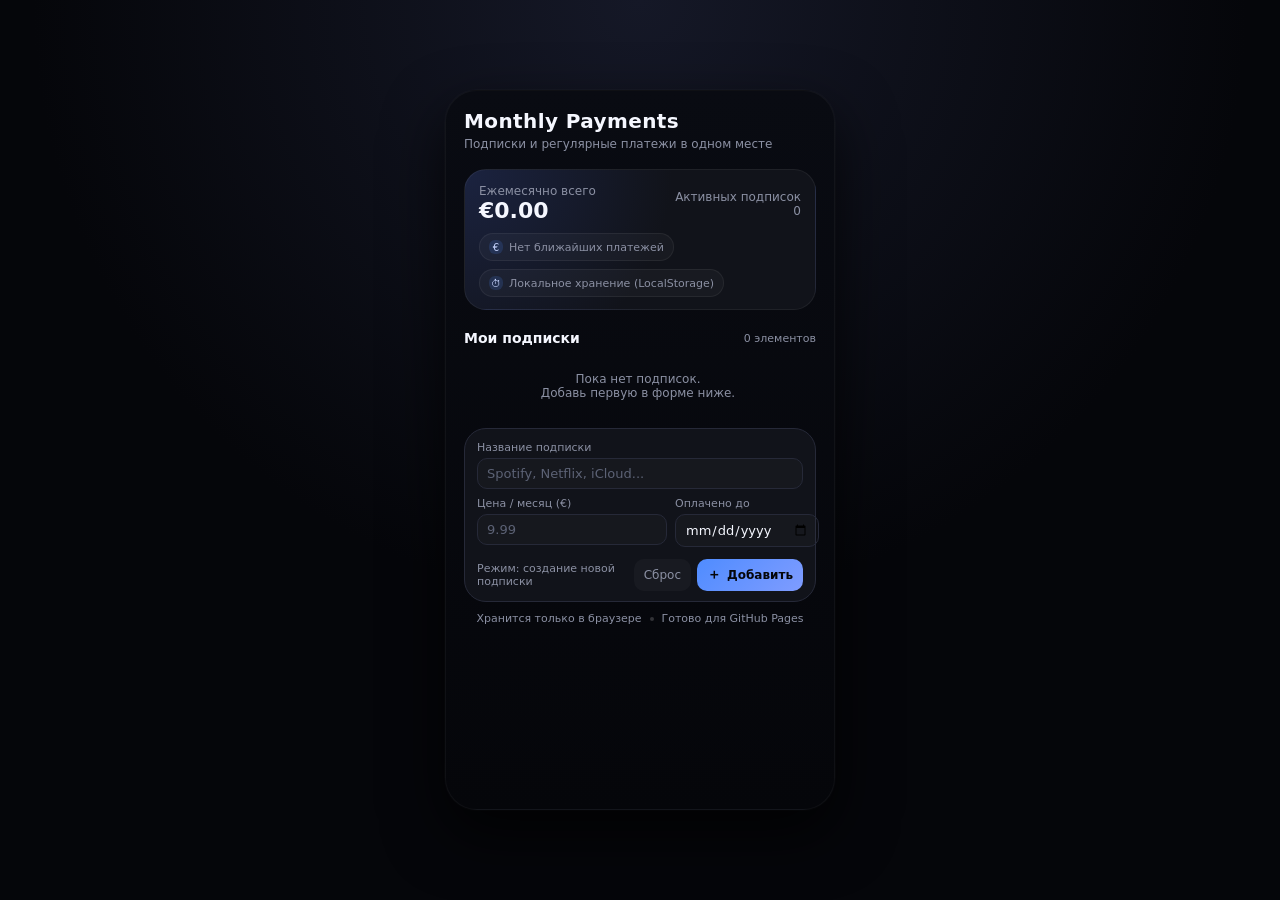
==== index.html @ 0a20b29f "Add files via upload" ====
<!DOCTYPE html>
<html lang="ru">
<head>
  <meta charset="UTF-8" />
  <title>Monthly Payments</title>
  <meta name="viewport" content="width=device-width, initial-scale=1.0" />
  <style>
    :root {
      --bg: #05060a;
      --card: #11131a;
      --accent: #4f8cff;
      --accent-soft: rgba(79, 140, 255, 0.12);
      --danger: #ff4f6a;
      --text-main: #f5f7ff;
      --text-muted: #8b90a3;
      --border: #262938;
      --radius-lg: 22px;
      --radius-md: 14px;
      --radius-sm: 10px;
    }

    * {
      box-sizing: border-box;
      margin: 0;
      padding: 0;
      font-family: system-ui, -apple-system, BlinkMacSystemFont, "SF Pro Text",
        "Segoe UI", sans-serif;
    }

    body {
      background: radial-gradient(circle at top, #151827 0, #05060a 55%);
      color: var(--text-main);
      display: flex;
      justify-content: center;
      align-items: center;
      min-height: 100vh;
      padding: 24px 12px;
    }

    .app {
      width: 100%;
      max-width: 390px; /* iPhone 13 Pro width */
      min-height: 720px;
      background: linear-gradient(180deg, #090b12 0, #05060a 100%);
      border-radius: 32px;
      border: 1px solid rgba(255, 255, 255, 0.04);
      box-shadow:
        0 24px 60px rgba(0, 0, 0, 0.75),
        0 0 0 1px rgba(255, 255, 255, 0.02);
      padding: 18px 18px 22px;
      display: flex;
      flex-direction: column;
      position: relative;
      overflow: hidden;
    }

    .app-header {
      display: flex;
      justify-content: space-between;
      align-items: center;
      margin-bottom: 18px;
    }

    .app-title-block {
      display: flex;
      flex-direction: column;
      gap: 4px;
    }

    .app-title {
      font-size: 20px;
      font-weight: 700;
      letter-spacing: 0.02em;
    }

    .app-subtitle {
      font-size: 12px;
      color: var(--text-muted);
    }

    .summary-card {
      background: radial-gradient(circle at top left, #1b2340 0, #11131a 55%);
      border-radius: var(--radius-lg);
      border: 1px solid rgba(255, 255, 255, 0.06);
      padding: 14px 14px 12px;
      margin-bottom: 16px;
      display: flex;
      flex-direction: column;
      gap: 10px;
    }

    .summary-row {
      display: flex;
      justify-content: space-between;
      align-items: center;
    }

    .summary-label {
      font-size: 12px;
      color: var(--text-muted);
    }

    .summary-value-main {
      font-size: 22px;
      font-weight: 700;
    }

    .summary-value-sub {
      font-size: 12px;
      color: var(--text-muted);
    }

    .summary-chip-row {
      display: flex;
      gap: 8px;
      flex-wrap: wrap;
    }

    .chip {
      padding: 6px 9px;
      border-radius: 999px;
      background: rgba(255, 255, 255, 0.03);
      border: 1px solid rgba(255, 255, 255, 0.06);
      font-size: 11px;
      color: var(--text-muted);
      display: inline-flex;
      align-items: center;
      gap: 6px;
    }

    .chip-icon {
      width: 14px;
      height: 14px;
      border-radius: 6px;
      background: rgba(79, 140, 255, 0.16);
      display: flex;
      align-items: center;
      justify-content: center;
      font-size: 10px;
      color: #c9d6ff;
    }

    .section-header {
      display: flex;
      justify-content: space-between;
      align-items: center;
      margin-bottom: 10px;
      margin-top: 4px;
    }

    .section-title {
      font-size: 14px;
      font-weight: 600;
    }

    .section-count {
      font-size: 11px;
      color: var(--text-muted);
    }

    .subscriptions-list {
      flex: 1;
      overflow-y: auto;
      padding-right: 4px;
      margin-bottom: 12px;
    }

    .subscription-card {
      background: var(--card);
      border-radius: var(--radius-md);
      border: 1px solid var(--border);
      padding: 10px 10px 9px;
      margin-bottom: 8px;
      display: flex;
      flex-direction: column;
      gap: 6px;
      cursor: pointer;
      transition: transform 0.08s ease, box-shadow 0.08s ease,
        border-color 0.08s ease, background 0.08s ease;
    }

    .subscription-card:hover {
      box-shadow: 0 10px 24px rgba(0, 0, 0, 0.45);
      border-color: rgba(79, 140, 255, 0.45);
    }

    .subscription-header {
      display: flex;
      justify-content: space-between;
      align-items: center;
    }

    .subscription-name {
      font-size: 14px;
      font-weight: 600;
    }

    .subscription-price {
      font-size: 14px;
      font-weight: 600;
      color: #c9d6ff;
    }

    .subscription-meta {
      display: flex;
      justify-content: space-between;
      align-items: center;
      font-size: 11px;
      color: var(--text-muted);
    }

    .subscription-status {
      display: inline-flex;
      align-items: center;
      gap: 5px;
    }

    .status-dot {
      width: 7px;
      height: 7px;
      border-radius: 999px;
    }

    .status-dot.active {
      background: #4f8cff;
    }

    .status-dot.expired {
      background: #ff4f6a;
    }

    .subscription-actions {
      display: flex;
      gap: 6px;
      margin-top: 4px;
    }

    .btn {
      border: none;
      outline: none;
      cursor: pointer;
      border-radius: var(--radius-sm);
      font-size: 12px;
      padding: 7px 10px;
      display: inline-flex;
      align-items: center;
      justify-content: center;
      gap: 6px;
      background: rgba(255, 255, 255, 0.04);
      color: var(--text-main);
      transition: background 0.08s ease, transform 0.08s ease,
        box-shadow 0.08s ease;
    }

    .btn-primary {
      background: linear-gradient(135deg, #4f8cff 0, #7f9cff 100%);
      color: #05060a;
      font-weight: 600;
    }

    .btn-danger {
      background: rgba(255, 79, 106, 0.12);
      color: #ffb3c0;
    }

    .btn-ghost {
      background: rgba(255, 255, 255, 0.03);
      color: var(--text-muted);
    }

    .btn:active {
      transform: scale(0.97);
      box-shadow: 0 0 0 1px rgba(255, 255, 255, 0.06);
    }

    .btn-icon {
      font-size: 14px;
    }

    .form-card {
      background: var(--card);
      border-radius: var(--radius-lg);
      border: 1px solid var(--border);
      padding: 12px 12px 10px;
      display: flex;
      flex-direction: column;
      gap: 8px;
    }

    .form-row {
      display: flex;
      flex-direction: column;
      gap: 4px;
    }

    .form-label {
      font-size: 11px;
      color: var(--text-muted);
    }

    .form-input {
      border-radius: var(--radius-sm);
      border: 1px solid var(--border);
      background: rgba(255, 255, 255, 0.02);
      padding: 7px 9px;
      font-size: 13px;
      color: var(--text-main);
      outline: none;
      transition: border-color 0.08s ease, box-shadow 0.08s ease,
        background 0.08s ease;
    }

    .form-input:focus {
      border-color: rgba(79, 140, 255, 0.8);
      box-shadow: 0 0 0 1px rgba(79, 140, 255, 0.35);
      background: rgba(255, 255, 255, 0.03);
    }

    .form-input::placeholder {
      color: #5c6275;
    }

    .form-row-inline {
      display: flex;
      gap: 8px;
    }

    .form-row-inline .form-row {
      flex: 1;
    }

    .form-footer {
      display: flex;
      justify-content: space-between;
      align-items: center;
      margin-top: 4px;
      gap: 8px;
    }

    .form-footer-left {
      font-size: 11px;
      color: var(--text-muted);
    }

    .form-footer-right {
      display: flex;
      gap: 6px;
    }

    .empty-state {
      font-size: 12px;
      color: var(--text-muted);
      text-align: center;
      padding: 16px 10px;
    }

    .bottom-bar {
      margin-top: 10px;
      display: flex;
      justify-content: center;
      align-items: center;
      gap: 8px;
      font-size: 11px;
      color: var(--text-muted);
    }

    .bottom-dot {
      width: 4px;
      height: 4px;
      border-radius: 999px;
      background: rgba(255, 255, 255, 0.18);
    }

    .link {
      color: #7f9cff;
      text-decoration: none;
    }

    .link:hover {
      text-decoration: underline;
    }

    /* Scrollbar minimal */
    .subscriptions-list::-webkit-scrollbar {
      width: 4px;
    }
    .subscriptions-list::-webkit-scrollbar-track {
      background: transparent;
    }
    .subscriptions-list::-webkit-scrollbar-thumb {
      background: rgba(255, 255, 255, 0.12);
      border-radius: 999px;
    }

    @media (max-width: 420px) {
      body {
        padding: 12px 6px;
      }
      .app {
        border-radius: 24px;
      }
    }
  </style>
</head>
<body>
  <div class="app" id="app">
    <header class="app-header">
      <div class="app-title-block">
        <div class="app-title">Monthly Payments</div>
        <div class="app-subtitle">Подписки и регулярные платежи в одном месте</div>
      </div>
    </header>

    <section class="summary-card">
      <div class="summary-row">
        <div>
          <div class="summary-label">Ежемесячно всего</div>
          <div class="summary-value-main" id="summary-total">€0</div>
        </div>
        <div style="text-align:right;">
          <div class="summary-label">Активных подписок</div>
          <div class="summary-value-sub" id="summary-count">0</div>
        </div>
      </div>
      <div class="summary-chip-row">
        <div class="chip">
          <div class="chip-icon">€</div>
          <span id="summary-next">Нет ближайших платежей</span>
        </div>
        <div class="chip">
          <div class="chip-icon">⏱</div>
          <span>Локальное хранение (LocalStorage)</span>
        </div>
      </div>
    </section>

    <section>
      <div class="section-header">
        <div class="section-title">Мои подписки</div>
        <div class="section-count" id="section-count-label">0 элементов</div>
      </div>
      <div class="subscriptions-list" id="subscriptions-list">
        <div class="empty-state" id="empty-state">
          Пока нет подписок.<br />
          Добавь первую в форме ниже.
        </div>
      </div>
    </section>

    <section class="form-card" id="form-card">
      <div class="form-row">
        <label class="form-label" for="sub-name">Название подписки</label>
        <input
          class="form-input"
          id="sub-name"
          type="text"
          placeholder="Spotify, Netflix, iCloud..."
        />
      </div>

      <div class="form-row-inline">
        <div class="form-row">
          <label class="form-label" for="sub-price">Цена / месяц (€)</label>
          <input
            class="form-input"
            id="sub-price"
            type="number"
            step="0.01"
            min="0"
            placeholder="9.99"
          />
        </div>
        <div class="form-row">
          <label class="form-label" for="sub-paid-until">Оплачено до</label>
          <input
            class="form-input"
            id="sub-paid-until"
            type="date"
          />
        </div>
      </div>

      <div class="form-footer">
        <div class="form-footer-left" id="form-status">
          Режим: создание новой подписки
        </div>
        <div class="form-footer-right">
          <button class="btn btn-ghost" id="btn-reset">Сброс</button>
          <button class="btn btn-primary" id="btn-save">
            <span class="btn-icon">＋</span>
            <span id="btn-save-label">Добавить</span>
          </button>
        </div>
      </div>
    </section>

    <footer class="bottom-bar">
      <span>Хранится только в браузере</span>
      <span class="bottom-dot"></span>
      <span>Готово для GitHub Pages</span>
    </footer>
  </div>

  <script>
    // --- Вибрация ---
    function hapticTap(pattern = [12]) {
      if (navigator.vibrate) {
        navigator.vibrate(pattern);
      }
    }

    // --- Модель данных ---
    const STORAGE_KEY = "monthly-payments-subscriptions";

    let subscriptions = [];
    let editingId = null;

    const elList = document.getElementById("subscriptions-list");
    const elEmpty = document.getElementById("empty-state");
    const elSummaryTotal = document.getElementById("summary-total");
    const elSummaryCount = document.getElementById("summary-count");
    const elSummaryNext = document.getElementById("summary-next");
    const elSectionCountLabel = document.getElementById("section-count-label");
    const elFormStatus = document.getElementById("form-status");
    const elBtnSave = document.getElementById("btn-save");
    const elBtnSaveLabel = document.getElementById("btn-save-label");
    const elBtnReset = document.getElementById("btn-reset");

    const elName = document.getElementById("sub-name");
    const elPrice = document.getElementById("sub-price");
    const elPaidUntil = document.getElementById("sub-paid-until");

    // --- LocalStorage ---
    function loadSubscriptions() {
      try {
        const raw = localStorage.getItem(STORAGE_KEY);
        if (!raw) return [];
        const parsed = JSON.parse(raw);
        if (!Array.isArray(parsed)) return [];
        return parsed;
      } catch (e) {
        console.warn("Failed to load subscriptions", e);
        return [];
      }
    }

    function saveSubscriptions() {
      try {
        localStorage.setItem(STORAGE_KEY, JSON.stringify(subscriptions));
      } catch (e) {
        console.warn("Failed to save subscriptions", e);
      }
    }

    // --- Рендер ---
    function render() {
      // Список
      elList.innerHTML = "";
      if (subscriptions.length === 0) {
        elList.appendChild(elEmpty);
        elEmpty.style.display = "block";
      } else {
        elEmpty.style.display = "none";
        subscriptions
          .slice()
          .sort((a, b) => {
            const da = a.paidUntil ? new Date(a.paidUntil).getTime() : 0;
            const db = b.paidUntil ? new Date(b.paidUntil).getTime() : 0;
            return da - db;
          })
          .forEach((sub) => {
            const card = document.createElement("div");
            card.className = "subscription-card";
            card.dataset.id = sub.id;

            const header = document.createElement("div");
            header.className = "subscription-header";

            const name = document.createElement("div");
            name.className = "subscription-name";
            name.textContent = sub.name || "Без названия";

            const price = document.createElement("div");
            price.className = "subscription-price";
            price.textContent =
              sub.price != null && sub.price !== ""
                ? `€${Number(sub.price).toFixed(2)}`
                : "€0.00";

            header.appendChild(name);
            header.appendChild(price);

            const meta = document.createElement("div");
            meta.className = "subscription-meta";

            const status = document.createElement("div");
            status.className = "subscription-status";

            const dot = document.createElement("span");
            dot.className = "status-dot";

            const now = new Date();
            const paidDate = sub.paidUntil ? new Date(sub.paidUntil) : null;
            let statusText = "Без даты";

            if (paidDate) {
              if (paidDate >= startOfDay(now)) {
                dot.classList.add("active");
                statusText = `Активна до ${formatDate(paidDate)}`;
              } else {
                dot.classList.add("expired");
                statusText = `Истекла ${formatDate(paidDate)}`;
              }
            } else {
              dot.classList.add("expired");
            }

            const statusLabel = document.createElement("span");
            statusLabel.textContent = statusText;

            status.appendChild(dot);
            status.appendChild(statusLabel);

            const metaRight = document.createElement("div");
            metaRight.textContent = sub.paidUntil
              ? `Следующий чек: ${formatDate(paidDate)}`
              : "Дата не указана";

            meta.appendChild(status);
            meta.appendChild(metaRight);

            const actions = document.createElement("div");
            actions.className = "subscription-actions";

            const btnEdit = document.createElement("button");
            btnEdit.className = "btn btn-ghost";
            btnEdit.innerHTML = '<span class="btn-icon">✎</span><span>Изменить</span>';
            btnEdit.addEventListener("click", (e) => {
              e.stopPropagation();
              hapticTap([10, 20, 10]);
              startEdit(sub.id);
            });

            const btnDelete = document.createElement("button");
            btnDelete.className = "btn btn-danger";
            btnDelete.innerHTML =
              '<span class="btn-icon">🗑</span><span>Удалить</span>';
            btnDelete.addEventListener("click", (e) => {
              e.stopPropagation();
              hapticTap([20, 40, 20]);
              deleteSubscription(sub.id);
            });

            actions.appendChild(btnEdit);
            actions.appendChild(btnDelete);

            card.appendChild(header);
            card.appendChild(meta);
            card.appendChild(actions);

            card.addEventListener("click", () => {
              hapticTap([8]);
              startEdit(sub.id);
            });

            elList.appendChild(card);
          });
      }

      // Summary
      const total = subscriptions.reduce((sum, sub) => {
        const price = Number(sub.price || 0);
        if (Number.isNaN(price)) return sum;
        return sum + price;
      }, 0);

      elSummaryTotal.textContent = `€${total.toFixed(2)}`;
      elSummaryCount.textContent = subscriptions.length.toString();
      elSectionCountLabel.textContent = `${subscriptions.length} элементов`;

      // Ближайший платеж
      const upcoming = subscriptions
        .filter((sub) => sub.paidUntil)
        .map((sub) => new Date(sub.paidUntil))
        .filter((d) => d >= startOfDay(new Date()))
        .sort((a, b) => a.getTime() - b.getTime())[0];

      if (upcoming) {
        elSummaryNext.textContent = `Ближайший платеж: ${formatDate(upcoming)}`;
      } else if (subscriptions.length === 0) {
        elSummaryNext.textContent = "Нет ближайших платежей";
      } else {
        elSummaryNext.textContent = "Нет активных дат, проверь подписки";
      }
    }

    function formatDate(date) {
      const day = String(date.getDate()).padStart(2, "0");
      const month = String(date.getMonth() + 1).padStart(2, "0");
      const year = date.getFullYear();
      return `${day}.${month}.${year}`;
    }

    function startOfDay(date) {
      return new Date(date.getFullYear(), date.getMonth(), date.getDate());
    }

    // --- CRUD ---
    function createSubscription(data) {
      const id = Date.now().toString() + "-" + Math.random().toString(16).slice(2);
      subscriptions.push({
        id,
        name: data.name || "",
        price: data.price || 0,
        paidUntil: data.paidUntil || null,
      });
      saveSubscriptions();
      render();
    }

    function updateSubscription(id, data) {
      const idx = subscriptions.findIndex((s) => s.id === id);
      if (idx === -1) return;
      subscriptions[idx] = {
        ...subscriptions[idx],
        name: data.name,
        price: data.price,
        paidUntil: data.paidUntil || null,
      };
      saveSubscriptions();
      render();
    }

    function deleteSubscription(id) {
      subscriptions = subscriptions.filter((s) => s.id !== id);
      if (editingId === id) {
        resetForm();
      }
      saveSubscriptions();
      render();
    }

    // --- Форма ---
    function resetForm() {
      editingId = null;
      elName.value = "";
      elPrice.value = "";
      elPaidUntil.value = "";
      elFormStatus.textContent = "Режим: создание новой подписки";
      elBtnSaveLabel.textContent = "Добавить";
      hapticTap([6, 12]);
    }

    function startEdit(id) {
      const sub = subscriptions.find((s) => s.id === id);
      if (!sub) return;
      editingId = id;
      elName.value = sub.name || "";
      elPrice.value = sub.price != null ? sub.price : "";
      elPaidUntil.value = sub.paidUntil || "";
      elFormStatus.textContent = "Режим: редактирование подписки";
      elBtnSaveLabel.textContent = "Сохранить";
    }

    function handleSave() {
      const name = elName.value.trim();
      const priceRaw = elPrice.value.trim();
      const paidUntil = elPaidUntil.value || null;

      if (!name && !priceRaw && !paidUntil) {
        hapticTap([40, 60, 40]);
        alert("Заполни хотя бы одно поле: название, цену или дату.");
        return;
      }

      const price = priceRaw ? Number(priceRaw) : 0;
      if (priceRaw && Number.isNaN(price)) {
        hapticTap([40, 60, 40]);
        alert("Цена должна быть числом.");
        return;
      }

      const data = { name, price, paidUntil };

      if (editingId) {
        updateSubscription(editingId, data);
        hapticTap([10, 20, 10]);
      } else {
        createSubscription(data);
        hapticTap([12, 24, 12]);
      }

      resetForm();
    }

    // --- События ---
    elBtnSave.addEventListener("click", (e) => {
      e.preventDefault();
      handleSave();
    });

    elBtnReset.addEventListener("click", (e) => {
      e.preventDefault();
      resetForm();
    });

    // Лёгкая вибрация на фокус полей
    [elName, elPrice, elPaidUntil].forEach((input) => {
      input.addEventListener("focus", () => hapticTap([4]));
    });

    // --- Инициализация ---
    subscriptions = loadSubscriptions();
    render();
  </script>
</body>
</html>
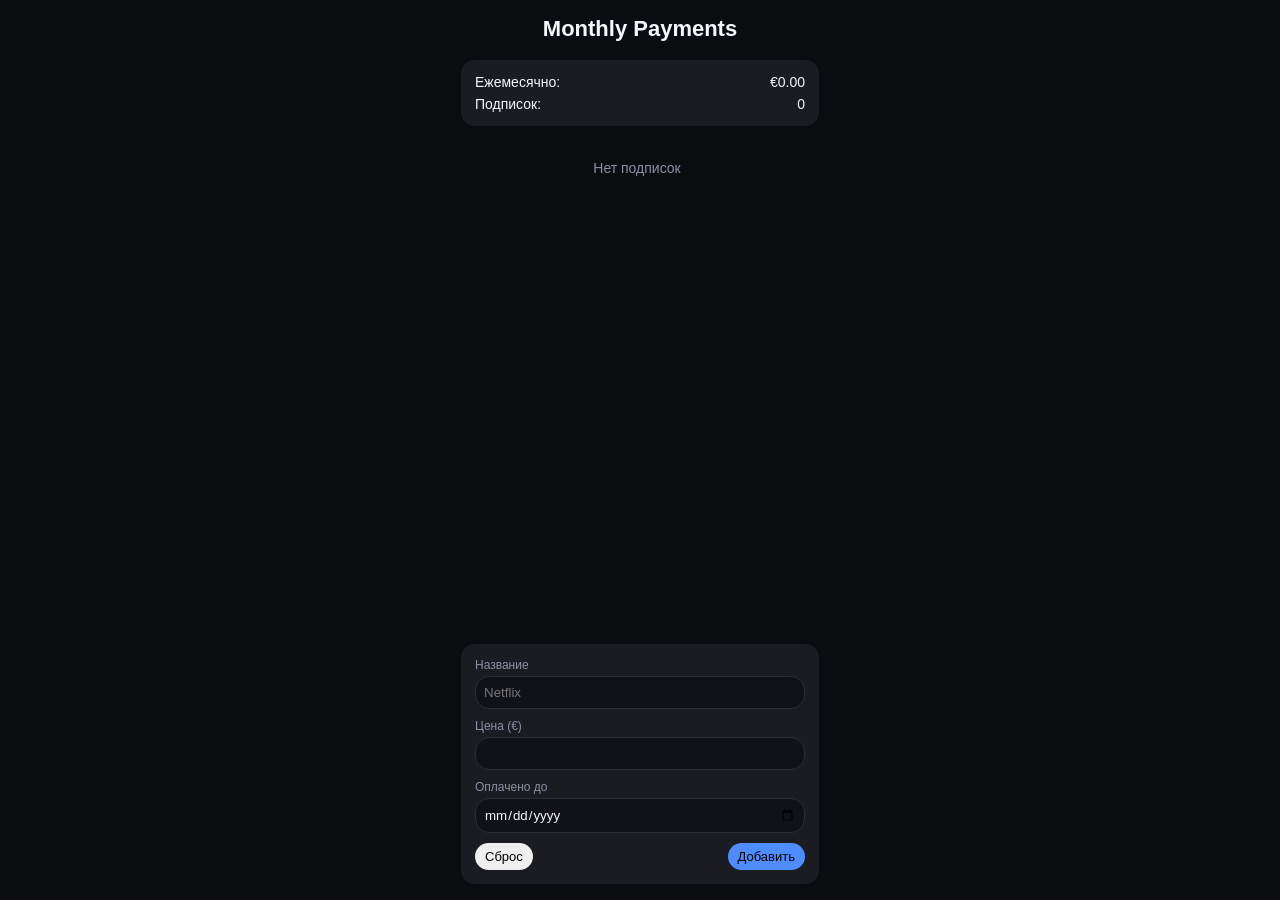
==== commit 90bbf10d: "Update index.html" ====
--- a/index.html
+++ b/index.html
@@ -1,817 +1,318 @@
 <!DOCTYPE html>
 <html lang="ru">
 <head>
-  <meta charset="UTF-8" />
-  <title>Monthly Payments</title>
-  <meta name="viewport" content="width=device-width, initial-scale=1.0" />
-  <style>
-    :root {
-      --bg: #05060a;
-      --card: #11131a;
-      --accent: #4f8cff;
-      --accent-soft: rgba(79, 140, 255, 0.12);
-      --danger: #ff4f6a;
-      --text-main: #f5f7ff;
-      --text-muted: #8b90a3;
-      --border: #262938;
-      --radius-lg: 22px;
-      --radius-md: 14px;
-      --radius-sm: 10px;
-    }
-
-    * {
-      box-sizing: border-box;
-      margin: 0;
-      padding: 0;
-      font-family: system-ui, -apple-system, BlinkMacSystemFont, "SF Pro Text",
-        "Segoe UI", sans-serif;
-    }
-
-    body {
-      background: radial-gradient(circle at top, #151827 0, #05060a 55%);
-      color: var(--text-main);
-      display: flex;
-      justify-content: center;
-      align-items: center;
-      min-height: 100vh;
-      padding: 24px 12px;
-    }
-
-    .app {
-      width: 100%;
-      max-width: 390px; /* iPhone 13 Pro width */
-      min-height: 720px;
-      background: linear-gradient(180deg, #090b12 0, #05060a 100%);
-      border-radius: 32px;
-      border: 1px solid rgba(255, 255, 255, 0.04);
-      box-shadow:
-        0 24px 60px rgba(0, 0, 0, 0.75),
-        0 0 0 1px rgba(255, 255, 255, 0.02);
-      padding: 18px 18px 22px;
-      display: flex;
-      flex-direction: column;
-      position: relative;
-      overflow: hidden;
-    }
-
-    .app-header {
-      display: flex;
-      justify-content: space-between;
-      align-items: center;
-      margin-bottom: 18px;
-    }
-
-    .app-title-block {
-      display: flex;
-      flex-direction: column;
-      gap: 4px;
-    }
-
-    .app-title {
-      font-size: 20px;
-      font-weight: 700;
-      letter-spacing: 0.02em;
-    }
-
-    .app-subtitle {
-      font-size: 12px;
-      color: var(--text-muted);
-    }
-
-    .summary-card {
-      background: radial-gradient(circle at top left, #1b2340 0, #11131a 55%);
-      border-radius: var(--radius-lg);
-      border: 1px solid rgba(255, 255, 255, 0.06);
-      padding: 14px 14px 12px;
-      margin-bottom: 16px;
-      display: flex;
-      flex-direction: column;
-      gap: 10px;
-    }
-
-    .summary-row {
-      display: flex;
-      justify-content: space-between;
-      align-items: center;
-    }
-
-    .summary-label {
-      font-size: 12px;
-      color: var(--text-muted);
-    }
-
-    .summary-value-main {
-      font-size: 22px;
-      font-weight: 700;
-    }
-
-    .summary-value-sub {
-      font-size: 12px;
-      color: var(--text-muted);
-    }
-
-    .summary-chip-row {
-      display: flex;
-      gap: 8px;
-      flex-wrap: wrap;
-    }
-
-    .chip {
-      padding: 6px 9px;
-      border-radius: 999px;
-      background: rgba(255, 255, 255, 0.03);
-      border: 1px solid rgba(255, 255, 255, 0.06);
-      font-size: 11px;
-      color: var(--text-muted);
-      display: inline-flex;
-      align-items: center;
-      gap: 6px;
-    }
-
-    .chip-icon {
-      width: 14px;
-      height: 14px;
-      border-radius: 6px;
-      background: rgba(79, 140, 255, 0.16);
-      display: flex;
-      align-items: center;
-      justify-content: center;
-      font-size: 10px;
-      color: #c9d6ff;
-    }
-
-    .section-header {
-      display: flex;
-      justify-content: space-between;
-      align-items: center;
-      margin-bottom: 10px;
-      margin-top: 4px;
-    }
-
-    .section-title {
-      font-size: 14px;
-      font-weight: 600;
-    }
-
-    .section-count {
-      font-size: 11px;
-      color: var(--text-muted);
-    }
-
-    .subscriptions-list {
-      flex: 1;
-      overflow-y: auto;
-      padding-right: 4px;
-      margin-bottom: 12px;
-    }
-
-    .subscription-card {
-      background: var(--card);
-      border-radius: var(--radius-md);
-      border: 1px solid var(--border);
-      padding: 10px 10px 9px;
-      margin-bottom: 8px;
-      display: flex;
-      flex-direction: column;
-      gap: 6px;
-      cursor: pointer;
-      transition: transform 0.08s ease, box-shadow 0.08s ease,
-        border-color 0.08s ease, background 0.08s ease;
-    }
-
-    .subscription-card:hover {
-      box-shadow: 0 10px 24px rgba(0, 0, 0, 0.45);
-      border-color: rgba(79, 140, 255, 0.45);
-    }
-
-    .subscription-header {
-      display: flex;
-      justify-content: space-between;
-      align-items: center;
-    }
-
-    .subscription-name {
-      font-size: 14px;
-      font-weight: 600;
-    }
-
-    .subscription-price {
-      font-size: 14px;
-      font-weight: 600;
-      color: #c9d6ff;
-    }
-
-    .subscription-meta {
-      display: flex;
-      justify-content: space-between;
-      align-items: center;
-      font-size: 11px;
-      color: var(--text-muted);
-    }
-
-    .subscription-status {
-      display: inline-flex;
-      align-items: center;
-      gap: 5px;
-    }
-
-    .status-dot {
-      width: 7px;
-      height: 7px;
-      border-radius: 999px;
-    }
-
-    .status-dot.active {
-      background: #4f8cff;
-    }
-
-    .status-dot.expired {
-      background: #ff4f6a;
-    }
-
-    .subscription-actions {
-      display: flex;
-      gap: 6px;
-      margin-top: 4px;
-    }
-
-    .btn {
-      border: none;
-      outline: none;
-      cursor: pointer;
-      border-radius: var(--radius-sm);
-      font-size: 12px;
-      padding: 7px 10px;
-      display: inline-flex;
-      align-items: center;
-      justify-content: center;
-      gap: 6px;
-      background: rgba(255, 255, 255, 0.04);
-      color: var(--text-main);
-      transition: background 0.08s ease, transform 0.08s ease,
-        box-shadow 0.08s ease;
-    }
-
-    .btn-primary {
-      background: linear-gradient(135deg, #4f8cff 0, #7f9cff 100%);
-      color: #05060a;
-      font-weight: 600;
-    }
-
-    .btn-danger {
-      background: rgba(255, 79, 106, 0.12);
-      color: #ffb3c0;
-    }
-
-    .btn-ghost {
-      background: rgba(255, 255, 255, 0.03);
-      color: var(--text-muted);
-    }
-
-    .btn:active {
-      transform: scale(0.97);
-      box-shadow: 0 0 0 1px rgba(255, 255, 255, 0.06);
-    }
-
-    .btn-icon {
-      font-size: 14px;
-    }
-
-    .form-card {
-      background: var(--card);
-      border-radius: var(--radius-lg);
-      border: 1px solid var(--border);
-      padding: 12px 12px 10px;
-      display: flex;
-      flex-direction: column;
-      gap: 8px;
-    }
-
-    .form-row {
-      display: flex;
-      flex-direction: column;
-      gap: 4px;
-    }
-
-    .form-label {
-      font-size: 11px;
-      color: var(--text-muted);
-    }
-
-    .form-input {
-      border-radius: var(--radius-sm);
-      border: 1px solid var(--border);
-      background: rgba(255, 255, 255, 0.02);
-      padding: 7px 9px;
-      font-size: 13px;
-      color: var(--text-main);
-      outline: none;
-      transition: border-color 0.08s ease, box-shadow 0.08s ease,
-        background 0.08s ease;
-    }
-
-    .form-input:focus {
-      border-color: rgba(79, 140, 255, 0.8);
-      box-shadow: 0 0 0 1px rgba(79, 140, 255, 0.35);
-      background: rgba(255, 255, 255, 0.03);
-    }
-
-    .form-input::placeholder {
-      color: #5c6275;
-    }
-
-    .form-row-inline {
-      display: flex;
-      gap: 8px;
-    }
-
-    .form-row-inline .form-row {
-      flex: 1;
-    }
-
-    .form-footer {
-      display: flex;
-      justify-content: space-between;
-      align-items: center;
-      margin-top: 4px;
-      gap: 8px;
-    }
-
-    .form-footer-left {
-      font-size: 11px;
-      color: var(--text-muted);
-    }
-
-    .form-footer-right {
-      display: flex;
-      gap: 6px;
-    }
-
-    .empty-state {
-      font-size: 12px;
-      color: var(--text-muted);
-      text-align: center;
-      padding: 16px 10px;
-    }
-
-    .bottom-bar {
-      margin-top: 10px;
-      display: flex;
-      justify-content: center;
-      align-items: center;
-      gap: 8px;
-      font-size: 11px;
-      color: var(--text-muted);
-    }
-
-    .bottom-dot {
-      width: 4px;
-      height: 4px;
-      border-radius: 999px;
-      background: rgba(255, 255, 255, 0.18);
-    }
-
-    .link {
-      color: #7f9cff;
-      text-decoration: none;
-    }
-
-    .link:hover {
-      text-decoration: underline;
-    }
-
-    /* Scrollbar minimal */
-    .subscriptions-list::-webkit-scrollbar {
-      width: 4px;
-    }
-    .subscriptions-list::-webkit-scrollbar-track {
-      background: transparent;
-    }
-    .subscriptions-list::-webkit-scrollbar-thumb {
-      background: rgba(255, 255, 255, 0.12);
-      border-radius: 999px;
-    }
-
-    @media (max-width: 420px) {
-      body {
-        padding: 12px 6px;
-      }
-      .app {
-        border-radius: 24px;
-      }
-    }
-  </style>
+<meta charset="UTF-8">
+<title>Monthly Payments</title>
+<meta name="viewport" content="width=device-width, initial-scale=1.0">
+
+<style>
+  :root {
+    --bg: #0b0c10;
+    --card: #1a1c22;
+    --accent: #4f8cff;
+    --text: #f5f7ff;
+    --muted: #8b90a3;
+    --radius: 14px;
+  }
+
+  * {
+    margin: 0;
+    padding: 0;
+    box-sizing: border-box;
+    font-family: -apple-system, BlinkMacSystemFont, "SF Pro Text", sans-serif;
+  }
+
+  body {
+    background: var(--bg);
+    color: var(--text);
+    height: 100vh;
+    overflow: hidden; /* убираем прокрутку */
+    display: flex;
+    justify-content: center;
+    align-items: center;
+  }
+
+  .app {
+    width: 100%;
+    max-width: 390px; /* iPhone 13 Pro */
+    height: 100%;
+    padding: 16px;
+    display: flex;
+    flex-direction: column;
+    gap: 14px;
+  }
+
+  .title {
+    font-size: 22px;
+    font-weight: 700;
+    text-align: center;
+    margin-bottom: 4px;
+  }
+
+  .summary {
+    background: var(--card);
+    padding: 14px;
+    border-radius: var(--radius);
+  }
+
+  .summary-row {
+    display: flex;
+    justify-content: space-between;
+    font-size: 14px;
+  }
+
+  .list {
+    flex: 1;
+    overflow-y: auto;
+    padding-right: 6px;
+  }
+
+  .empty {
+    text-align: center;
+    color: var(--muted);
+    margin-top: 20px;
+    font-size: 14px;
+  }
+
+  .item {
+    background: var(--card);
+    padding: 12px;
+    border-radius: var(--radius);
+    margin-bottom: 10px;
+    cursor: pointer;
+  }
+
+  .item-header {
+    display: flex;
+    justify-content: space-between;
+    font-size: 15px;
+    font-weight: 600;
+  }
+
+  .item-meta {
+    font-size: 12px;
+    color: var(--muted);
+    margin-top: 4px;
+  }
+
+  .actions {
+    display: flex;
+    gap: 6px;
+    margin-top: 8px;
+  }
+
+  .btn {
+    padding: 6px 10px;
+    border-radius: var(--radius);
+    border: none;
+    cursor: pointer;
+    font-size: 13px;
+  }
+
+  .btn-primary {
+    background: var(--accent);
+    color: #000;
+  }
+
+  .btn-danger {
+    background: #ff4f6a33;
+    color: #ffb3c0;
+  }
+
+  .form {
+    background: var(--card);
+    padding: 14px;
+    border-radius: var(--radius);
+  }
+
+  .form-row {
+    display: flex;
+    flex-direction: column;
+    margin-bottom: 10px;
+  }
+
+  .form-row label {
+    font-size: 12px;
+    color: var(--muted);
+    margin-bottom: 4px;
+  }
+
+  .form-row input {
+    padding: 8px;
+    border-radius: var(--radius);
+    border: 1px solid #2a2d36;
+    background: #111217;
+    color: var(--text);
+  }
+
+  .form-footer {
+    display: flex;
+    justify-content: space-between;
+    margin-top: 10px;
+  }
+</style>
 </head>
+
 <body>
-  <div class="app" id="app">
-    <header class="app-header">
-      <div class="app-title-block">
-        <div class="app-title">Monthly Payments</div>
-        <div class="app-subtitle">Подписки и регулярные платежи в одном месте</div>
-      </div>
-    </header>
-
-    <section class="summary-card">
-      <div class="summary-row">
-        <div>
-          <div class="summary-label">Ежемесячно всего</div>
-          <div class="summary-value-main" id="summary-total">€0</div>
+<div class="app">
+
+  <div class="title">Monthly Payments</div>
+
+  <div class="summary">
+    <div class="summary-row">
+      <span>Ежемесячно:</span>
+      <span id="sum-total">€0</span>
+    </div>
+    <div class="summary-row" style="margin-top:6px;">
+      <span>Подписок:</span>
+      <span id="sum-count">0</span>
+    </div>
+  </div>
+
+  <div class="list" id="list">
+    <div class="empty" id="empty">Нет подписок</div>
+  </div>
+
+  <div class="form">
+    <div class="form-row">
+      <label>Название</label>
+      <input id="name" placeholder="Netflix">
+    </div>
+
+    <div class="form-row">
+      <label>Цена (€)</label>
+      <input id="price" type="number" step="0.01">
+    </div>
+
+    <div class="form-row">
+      <label>Оплачено до</label>
+      <input id="date" type="date">
+    </div>
+
+    <div class="form-footer">
+      <button class="btn" id="reset">Сброс</button>
+      <button class="btn btn-primary" id="save">Добавить</button>
+    </div>
+  </div>
+
+</div>
+
+<script>
+function vibrate(p=[10]) { if (navigator.vibrate) navigator.vibrate(p); }
+
+let subs = JSON.parse(localStorage.getItem("mp-data") || "[]");
+let editId = null;
+
+const list = document.getElementById("list");
+const empty = document.getElementById("empty");
+const sumTotal = document.getElementById("sum-total");
+const sumCount = document.getElementById("sum-count");
+
+const nameEl = document.getElementById("name");
+const priceEl = document.getElementById("price");
+const dateEl = document.getElementById("date");
+const saveBtn = document.getElementById("save");
+const resetBtn = document.getElementById("reset");
+
+function render() {
+  list.innerHTML = "";
+  if (subs.length === 0) {
+    list.appendChild(empty);
+    empty.style.display = "block";
+  } else {
+    empty.style.display = "none";
+    subs.forEach(s => {
+      const item = document.createElement("div");
+      item.className = "item";
+
+      item.innerHTML = `
+        <div class="item-header">
+          <span>${s.name}</span>
+          <span>€${Number(s.price).toFixed(2)}</span>
         </div>
-        <div style="text-align:right;">
-          <div class="summary-label">Активных подписок</div>
-          <div class="summary-value-sub" id="summary-count">0</div>
+        <div class="item-meta">
+          ${s.date ? "Оплачено до: " + s.date : "Дата не указана"}
         </div>
-      </div>
-      <div class="summary-chip-row">
-        <div class="chip">
-          <div class="chip-icon">€</div>
-          <span id="summary-next">Нет ближайших платежей</span>
+        <div class="actions">
+          <button class="btn btn-primary">Изменить</button>
+          <button class="btn btn-danger">Удалить</button>
         </div>
-        <div class="chip">
-          <div class="chip-icon">⏱</div>
-          <span>Локальное хранение (LocalStorage)</span>
-        </div>
-      </div>
-    </section>
-
-    <section>
-      <div class="section-header">
-        <div class="section-title">Мои подписки</div>
-        <div class="section-count" id="section-count-label">0 элементов</div>
-      </div>
-      <div class="subscriptions-list" id="subscriptions-list">
-        <div class="empty-state" id="empty-state">
-          Пока нет подписок.<br />
-          Добавь первую в форме ниже.
-        </div>
-      </div>
-    </section>
-
-    <section class="form-card" id="form-card">
-      <div class="form-row">
-        <label class="form-label" for="sub-name">Название подписки</label>
-        <input
-          class="form-input"
-          id="sub-name"
-          type="text"
-          placeholder="Spotify, Netflix, iCloud..."
-        />
-      </div>
-
-      <div class="form-row-inline">
-        <div class="form-row">
-          <label class="form-label" for="sub-price">Цена / месяц (€)</label>
-          <input
-            class="form-input"
-            id="sub-price"
-            type="number"
-            step="0.01"
-            min="0"
-            placeholder="9.99"
-          />
-        </div>
-        <div class="form-row">
-          <label class="form-label" for="sub-paid-until">Оплачено до</label>
-          <input
-            class="form-input"
-            id="sub-paid-until"
-            type="date"
-          />
-        </div>
-      </div>
-
-      <div class="form-footer">
-        <div class="form-footer-left" id="form-status">
-          Режим: создание новой подписки
-        </div>
-        <div class="form-footer-right">
-          <button class="btn btn-ghost" id="btn-reset">Сброс</button>
-          <button class="btn btn-primary" id="btn-save">
-            <span class="btn-icon">＋</span>
-            <span id="btn-save-label">Добавить</span>
-          </button>
-        </div>
-      </div>
-    </section>
-
-    <footer class="bottom-bar">
-      <span>Хранится только в браузере</span>
-      <span class="bottom-dot"></span>
-      <span>Готово для GitHub Pages</span>
-    </footer>
-  </div>
-
-  <script>
-    // --- Вибрация ---
-    function hapticTap(pattern = [12]) {
-      if (navigator.vibrate) {
-        navigator.vibrate(pattern);
-      }
-    }
-
-    // --- Модель данных ---
-    const STORAGE_KEY = "monthly-payments-subscriptions";
-
-    let subscriptions = [];
-    let editingId = null;
-
-    const elList = document.getElementById("subscriptions-list");
-    const elEmpty = document.getElementById("empty-state");
-    const elSummaryTotal = document.getElementById("summary-total");
-    const elSummaryCount = document.getElementById("summary-count");
-    const elSummaryNext = document.getElementById("summary-next");
-    const elSectionCountLabel = document.getElementById("section-count-label");
-    const elFormStatus = document.getElementById("form-status");
-    const elBtnSave = document.getElementById("btn-save");
-    const elBtnSaveLabel = document.getElementById("btn-save-label");
-    const elBtnReset = document.getElementById("btn-reset");
-
-    const elName = document.getElementById("sub-name");
-    const elPrice = document.getElementById("sub-price");
-    const elPaidUntil = document.getElementById("sub-paid-until");
-
-    // --- LocalStorage ---
-    function loadSubscriptions() {
-      try {
-        const raw = localStorage.getItem(STORAGE_KEY);
-        if (!raw) return [];
-        const parsed = JSON.parse(raw);
-        if (!Array.isArray(parsed)) return [];
-        return parsed;
-      } catch (e) {
-        console.warn("Failed to load subscriptions", e);
-        return [];
-      }
-    }
-
-    function saveSubscriptions() {
-      try {
-        localStorage.setItem(STORAGE_KEY, JSON.stringify(subscriptions));
-      } catch (e) {
-        console.warn("Failed to save subscriptions", e);
-      }
-    }
-
-    // --- Рендер ---
-    function render() {
-      // Список
-      elList.innerHTML = "";
-      if (subscriptions.length === 0) {
-        elList.appendChild(elEmpty);
-        elEmpty.style.display = "block";
-      } else {
-        elEmpty.style.display = "none";
-        subscriptions
-          .slice()
-          .sort((a, b) => {
-            const da = a.paidUntil ? new Date(a.paidUntil).getTime() : 0;
-            const db = b.paidUntil ? new Date(b.paidUntil).getTime() : 0;
-            return da - db;
-          })
-          .forEach((sub) => {
-            const card = document.createElement("div");
-            card.className = "subscription-card";
-            card.dataset.id = sub.id;
-
-            const header = document.createElement("div");
-            header.className = "subscription-header";
-
-            const name = document.createElement("div");
-            name.className = "subscription-name";
-            name.textContent = sub.name || "Без названия";
-
-            const price = document.createElement("div");
-            price.className = "subscription-price";
-            price.textContent =
-              sub.price != null && sub.price !== ""
-                ? `€${Number(sub.price).toFixed(2)}`
-                : "€0.00";
-
-            header.appendChild(name);
-            header.appendChild(price);
-
-            const meta = document.createElement("div");
-            meta.className = "subscription-meta";
-
-            const status = document.createElement("div");
-            status.className = "subscription-status";
-
-            const dot = document.createElement("span");
-            dot.className = "status-dot";
-
-            const now = new Date();
-            const paidDate = sub.paidUntil ? new Date(sub.paidUntil) : null;
-            let statusText = "Без даты";
-
-            if (paidDate) {
-              if (paidDate >= startOfDay(now)) {
-                dot.classList.add("active");
-                statusText = `Активна до ${formatDate(paidDate)}`;
-              } else {
-                dot.classList.add("expired");
-                statusText = `Истекла ${formatDate(paidDate)}`;
-              }
-            } else {
-              dot.classList.add("expired");
-            }
-
-            const statusLabel = document.createElement("span");
-            statusLabel.textContent = statusText;
-
-            status.appendChild(dot);
-            status.appendChild(statusLabel);
-
-            const metaRight = document.createElement("div");
-            metaRight.textContent = sub.paidUntil
-              ? `Следующий чек: ${formatDate(paidDate)}`
-              : "Дата не указана";
-
-            meta.appendChild(status);
-            meta.appendChild(metaRight);
-
-            const actions = document.createElement("div");
-            actions.className = "subscription-actions";
-
-            const btnEdit = document.createElement("button");
-            btnEdit.className = "btn btn-ghost";
-            btnEdit.innerHTML = '<span class="btn-icon">✎</span><span>Изменить</span>';
-            btnEdit.addEventListener("click", (e) => {
-              e.stopPropagation();
-              hapticTap([10, 20, 10]);
-              startEdit(sub.id);
-            });
-
-            const btnDelete = document.createElement("button");
-            btnDelete.className = "btn btn-danger";
-            btnDelete.innerHTML =
-              '<span class="btn-icon">🗑</span><span>Удалить</span>';
-            btnDelete.addEventListener("click", (e) => {
-              e.stopPropagation();
-              hapticTap([20, 40, 20]);
-              deleteSubscription(sub.id);
-            });
-
-            actions.appendChild(btnEdit);
-            actions.appendChild(btnDelete);
-
-            card.appendChild(header);
-            card.appendChild(meta);
-            card.appendChild(actions);
-
-            card.addEventListener("click", () => {
-              hapticTap([8]);
-              startEdit(sub.id);
-            });
-
-            elList.appendChild(card);
-          });
-      }
-
-      // Summary
-      const total = subscriptions.reduce((sum, sub) => {
-        const price = Number(sub.price || 0);
-        if (Number.isNaN(price)) return sum;
-        return sum + price;
-      }, 0);
-
-      elSummaryTotal.textContent = `€${total.toFixed(2)}`;
-      elSummaryCount.textContent = subscriptions.length.toString();
-      elSectionCountLabel.textContent = `${subscriptions.length} элементов`;
-
-      // Ближайший платеж
-      const upcoming = subscriptions
-        .filter((sub) => sub.paidUntil)
-        .map((sub) => new Date(sub.paidUntil))
-        .filter((d) => d >= startOfDay(new Date()))
-        .sort((a, b) => a.getTime() - b.getTime())[0];
-
-      if (upcoming) {
-        elSummaryNext.textContent = `Ближайший платеж: ${formatDate(upcoming)}`;
-      } else if (subscriptions.length === 0) {
-        elSummaryNext.textContent = "Нет ближайших платежей";
-      } else {
-        elSummaryNext.textContent = "Нет активных дат, проверь подписки";
-      }
-    }
-
-    function formatDate(date) {
-      const day = String(date.getDate()).padStart(2, "0");
-      const month = String(date.getMonth() + 1).padStart(2, "0");
-      const year = date.getFullYear();
-      return `${day}.${month}.${year}`;
-    }
-
-    function startOfDay(date) {
-      return new Date(date.getFullYear(), date.getMonth(), date.getDate());
-    }
-
-    // --- CRUD ---
-    function createSubscription(data) {
-      const id = Date.now().toString() + "-" + Math.random().toString(16).slice(2);
-      subscriptions.push({
-        id,
-        name: data.name || "",
-        price: data.price || 0,
-        paidUntil: data.paidUntil || null,
-      });
-      saveSubscriptions();
-      render();
-    }
-
-    function updateSubscription(id, data) {
-      const idx = subscriptions.findIndex((s) => s.id === id);
-      if (idx === -1) return;
-      subscriptions[idx] = {
-        ...subscriptions[idx],
-        name: data.name,
-        price: data.price,
-        paidUntil: data.paidUntil || null,
+      `;
+
+      const [editBtn, delBtn] = item.querySelectorAll("button");
+
+      editBtn.onclick = () => {
+        vibrate();
+        editId = s.id;
+        nameEl.value = s.name;
+        priceEl.value = s.price;
+        dateEl.value = s.date;
+        saveBtn.textContent = "Сохранить";
       };
-      saveSubscriptions();
-      render();
-    }
-
-    function deleteSubscription(id) {
-      subscriptions = subscriptions.filter((s) => s.id !== id);
-      if (editingId === id) {
-        resetForm();
-      }
-      saveSubscriptions();
-      render();
-    }
-
-    // --- Форма ---
-    function resetForm() {
-      editingId = null;
-      elName.value = "";
-      elPrice.value = "";
-      elPaidUntil.value = "";
-      elFormStatus.textContent = "Режим: создание новой подписки";
-      elBtnSaveLabel.textContent = "Добавить";
-      hapticTap([6, 12]);
-    }
-
-    function startEdit(id) {
-      const sub = subscriptions.find((s) => s.id === id);
-      if (!sub) return;
-      editingId = id;
-      elName.value = sub.name || "";
-      elPrice.value = sub.price != null ? sub.price : "";
-      elPaidUntil.value = sub.paidUntil || "";
-      elFormStatus.textContent = "Режим: редактирование подписки";
-      elBtnSaveLabel.textContent = "Сохранить";
-    }
-
-    function handleSave() {
-      const name = elName.value.trim();
-      const priceRaw = elPrice.value.trim();
-      const paidUntil = elPaidUntil.value || null;
-
-      if (!name && !priceRaw && !paidUntil) {
-        hapticTap([40, 60, 40]);
-        alert("Заполни хотя бы одно поле: название, цену или дату.");
-        return;
-      }
-
-      const price = priceRaw ? Number(priceRaw) : 0;
-      if (priceRaw && Number.isNaN(price)) {
-        hapticTap([40, 60, 40]);
-        alert("Цена должна быть числом.");
-        return;
-      }
-
-      const data = { name, price, paidUntil };
-
-      if (editingId) {
-        updateSubscription(editingId, data);
-        hapticTap([10, 20, 10]);
-      } else {
-        createSubscription(data);
-        hapticTap([12, 24, 12]);
-      }
-
-      resetForm();
-    }
-
-    // --- События ---
-    elBtnSave.addEventListener("click", (e) => {
-      e.preventDefault();
-      handleSave();
+
+      delBtn.onclick = () => {
+        vibrate([20]);
+        subs = subs.filter(x => x.id !== s.id);
+        save();
+      };
+
+      list.appendChild(item);
     });
-
-    elBtnReset.addEventListener("click", (e) => {
-      e.preventDefault();
-      resetForm();
+  }
+
+  const total = subs.reduce((a, b) => a + Number(b.price || 0), 0);
+  sumTotal.textContent = "€" + total.toFixed(2);
+  sumCount.textContent = subs.length;
+}
+
+function save() {
+  localStorage.setItem("mp-data", JSON.stringify(subs));
+  render();
+}
+
+saveBtn.onclick = () => {
+  vibrate();
+
+  const name = nameEl.value.trim();
+  const price = Number(priceEl.value || 0);
+  const date = dateEl.value || null;
+
+  if (!name) return alert("Введите название");
+
+  if (editId) {
+    const s = subs.find(x => x.id === editId);
+    s.name = name;
+    s.price = price;
+    s.date = date;
+    editId = null;
+    saveBtn.textContent = "Добавить";
+  } else {
+    subs.push({
+      id: Date.now(),
+      name,
+      price,
+      date
     });
-
-    // Лёгкая вибрация на фокус полей
-    [elName, elPrice, elPaidUntil].forEach((input) => {
-      input.addEventListener("focus", () => hapticTap([4]));
-    });
-
-    // --- Инициализация ---
-    subscriptions = loadSubscriptions();
-    render();
-  </script>
+  }
+
+  nameEl.value = "";
+  priceEl.value = "";
+  dateEl.value = "";
+
+  save();
+};
+
+resetBtn.onclick = () => {
+  vibrate();
+  editId = null;
+  nameEl.value = "";
+  priceEl.value = "";
+  dateEl.value = "";
+  saveBtn.textContent = "Добавить";
+};
+
+render();
+</script>
+
 </body>
 </html>
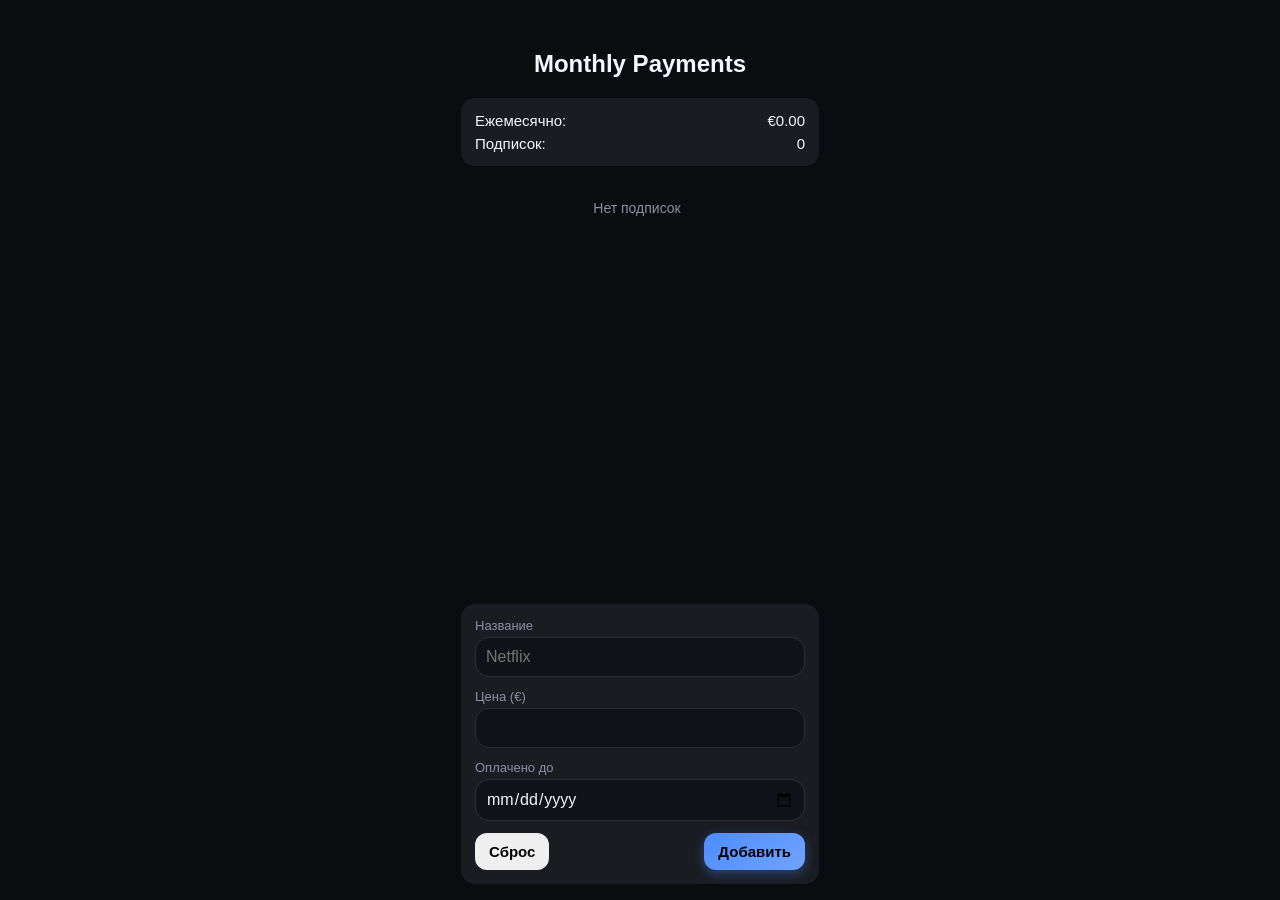
==== commit a6193355: "Update index.html" ====
--- a/index.html
+++ b/index.html
@@ -26,7 +26,7 @@
     background: var(--bg);
     color: var(--text);
     height: 100vh;
-    overflow: hidden; /* убираем прокрутку */
+    overflow: hidden;
     display: flex;
     justify-content: center;
     align-items: center;
@@ -34,19 +34,19 @@
 
   .app {
     width: 100%;
-    max-width: 390px; /* iPhone 13 Pro */
+    max-width: 390px;
     height: 100%;
-    padding: 16px;
+    padding: 50px 16px 16px; /* заголовок ниже */
     display: flex;
     flex-direction: column;
     gap: 14px;
   }
 
   .title {
-    font-size: 22px;
+    font-size: 24px;
     font-weight: 700;
     text-align: center;
-    margin-bottom: 4px;
+    margin-bottom: 6px;
   }
 
   .summary {
@@ -58,7 +58,7 @@
   .summary-row {
     display: flex;
     justify-content: space-between;
-    font-size: 14px;
+    font-size: 15px;
   }
 
   .list {
@@ -85,38 +85,54 @@
   .item-header {
     display: flex;
     justify-content: space-between;
+    font-size: 16px;
+    font-weight: 600;
+  }
+
+  .item-meta {
+    font-size: 13px;
+    color: var(--muted);
+    margin-top: 4px;
+  }
+
+  .actions {
+    display: flex;
+    gap: 6px;
+    margin-top: 8px;
+  }
+
+  .btn {
+    padding: 10px 14px;
+    border-radius: 12px;
+    border: none;
+    cursor: pointer;
     font-size: 15px;
     font-weight: 600;
-  }
-
-  .item-meta {
-    font-size: 12px;
-    color: var(--muted);
-    margin-top: 4px;
-  }
-
-  .actions {
-    display: flex;
-    gap: 6px;
-    margin-top: 8px;
-  }
-
-  .btn {
-    padding: 6px 10px;
-    border-radius: var(--radius);
-    border: none;
-    cursor: pointer;
-    font-size: 13px;
+    transition: 0.15s ease;
   }
 
   .btn-primary {
-    background: var(--accent);
+    background: linear-gradient(135deg, #4f8cff, #6fa3ff);
     color: #000;
+    box-shadow: 0 4px 12px rgba(79, 140, 255, 0.35);
+  }
+
+  .btn-primary:active {
+    transform: scale(0.97);
   }
 
   .btn-danger {
     background: #ff4f6a33;
     color: #ffb3c0;
+    box-shadow: 0 4px 12px rgba(255, 79, 106, 0.25);
+  }
+
+  .btn-danger:active {
+    transform: scale(0.97);
+  }
+
+  .btn:hover {
+    opacity: 0.9;
   }
 
   .form {
@@ -128,21 +144,22 @@
   .form-row {
     display: flex;
     flex-direction: column;
-    margin-bottom: 10px;
+    margin-bottom: 12px;
   }
 
   .form-row label {
-    font-size: 12px;
+    font-size: 13px;
     color: var(--muted);
     margin-bottom: 4px;
   }
 
   .form-row input {
-    padding: 8px;
+    padding: 10px;
     border-radius: var(--radius);
     border: 1px solid #2a2d36;
     background: #111217;
     color: var(--text);
+    font-size: 16px; /* крупный текст */
   }
 
   .form-footer {
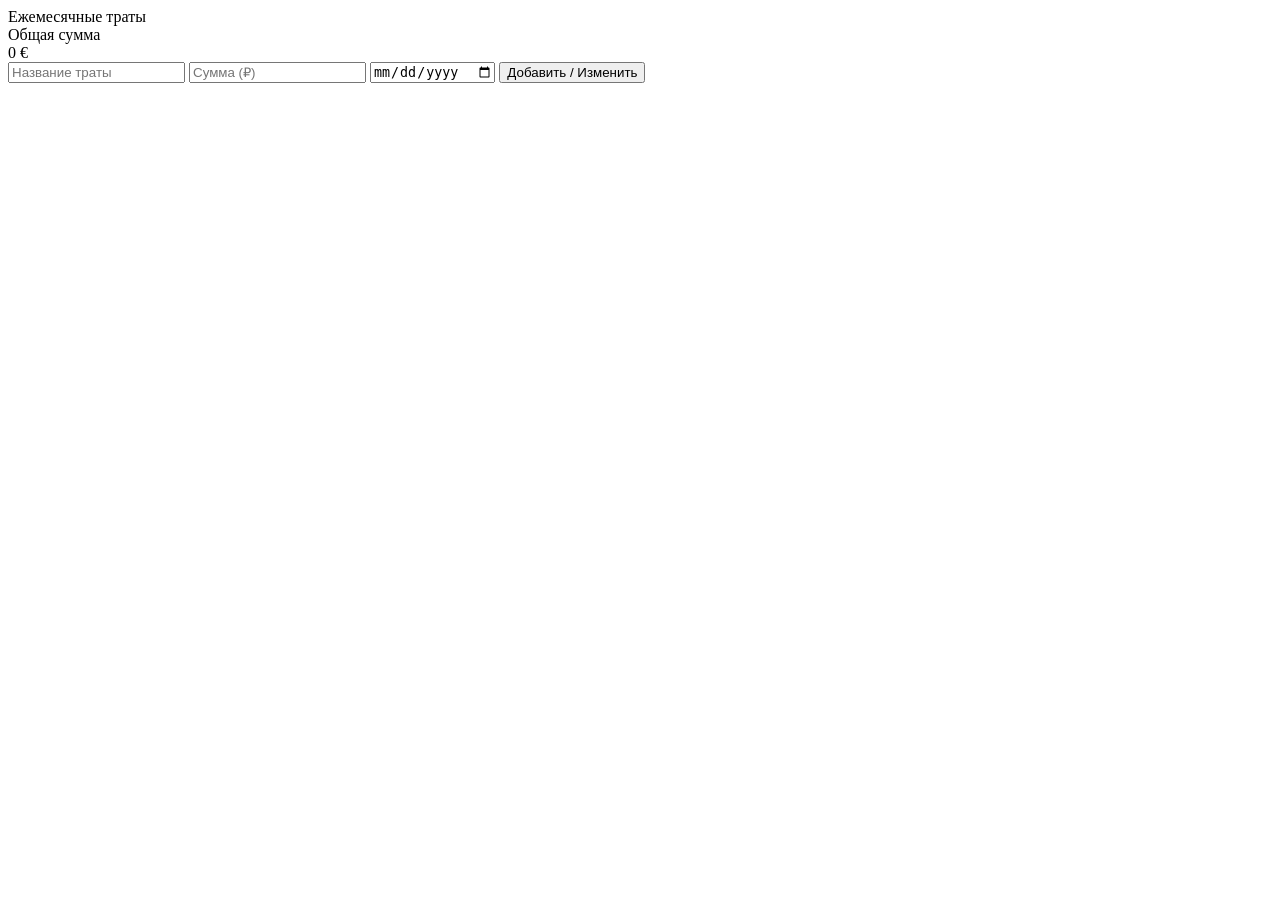
==== commit 1f14a611: "Update index.html" ====
--- a/index.html
+++ b/index.html
@@ -1,335 +1,31 @@
 <!DOCTYPE html>
 <html lang="ru">
 <head>
-<meta charset="UTF-8">
-<title>Monthly Payments</title>
-<meta name="viewport" content="width=device-width, initial-scale=1.0">
+    <meta charset="UTF-8">
+    <meta name="viewport" content="width=device-width, initial-scale=1.0">
+    <title>Учет трат</title>
+    <link rel="stylesheet" href="style.css">
+</head>
+<body>
 
-<style>
-  :root {
-    --bg: #0b0c10;
-    --card: #1a1c22;
-    --accent: #4f8cff;
-    --text: #f5f7ff;
-    --muted: #8b90a3;
-    --radius: 14px;
-  }
+<div class="app">
+    <div class="app-header">Ежемесячные траты</div>
 
-  * {
-    margin: 0;
-    padding: 0;
-    box-sizing: border-box;
-    font-family: -apple-system, BlinkMacSystemFont, "SF Pro Text", sans-serif;
-  }
-
-  body {
-    background: var(--bg);
-    color: var(--text);
-    height: 100vh;
-    overflow: hidden;
-    display: flex;
-    justify-content: center;
-    align-items: center;
-  }
-
-  .app {
-    width: 100%;
-    max-width: 390px;
-    height: 100%;
-    padding: 50px 16px 16px; /* заголовок ниже */
-    display: flex;
-    flex-direction: column;
-    gap: 14px;
-  }
-
-  .title {
-    font-size: 24px;
-    font-weight: 700;
-    text-align: center;
-    margin-bottom: 6px;
-  }
-
-  .summary {
-    background: var(--card);
-    padding: 14px;
-    border-radius: var(--radius);
-  }
-
-  .summary-row {
-    display: flex;
-    justify-content: space-between;
-    font-size: 15px;
-  }
-
-  .list {
-    flex: 1;
-    overflow-y: auto;
-    padding-right: 6px;
-  }
-
-  .empty {
-    text-align: center;
-    color: var(--muted);
-    margin-top: 20px;
-    font-size: 14px;
-  }
-
-  .item {
-    background: var(--card);
-    padding: 12px;
-    border-radius: var(--radius);
-    margin-bottom: 10px;
-    cursor: pointer;
-  }
-
-  .item-header {
-    display: flex;
-    justify-content: space-between;
-    font-size: 16px;
-    font-weight: 600;
-  }
-
-  .item-meta {
-    font-size: 13px;
-    color: var(--muted);
-    margin-top: 4px;
-  }
-
-  .actions {
-    display: flex;
-    gap: 6px;
-    margin-top: 8px;
-  }
-
-  .btn {
-    padding: 10px 14px;
-    border-radius: 12px;
-    border: none;
-    cursor: pointer;
-    font-size: 15px;
-    font-weight: 600;
-    transition: 0.15s ease;
-  }
-
-  .btn-primary {
-    background: linear-gradient(135deg, #4f8cff, #6fa3ff);
-    color: #000;
-    box-shadow: 0 4px 12px rgba(79, 140, 255, 0.35);
-  }
-
-  .btn-primary:active {
-    transform: scale(0.97);
-  }
-
-  .btn-danger {
-    background: #ff4f6a33;
-    color: #ffb3c0;
-    box-shadow: 0 4px 12px rgba(255, 79, 106, 0.25);
-  }
-
-  .btn-danger:active {
-    transform: scale(0.97);
-  }
-
-  .btn:hover {
-    opacity: 0.9;
-  }
-
-  .form {
-    background: var(--card);
-    padding: 14px;
-    border-radius: var(--radius);
-  }
-
-  .form-row {
-    display: flex;
-    flex-direction: column;
-    margin-bottom: 12px;
-  }
-
-  .form-row label {
-    font-size: 13px;
-    color: var(--muted);
-    margin-bottom: 4px;
-  }
-
-  .form-row input {
-    padding: 10px;
-    border-radius: var(--radius);
-    border: 1px solid #2a2d36;
-    background: #111217;
-    color: var(--text);
-    font-size: 16px; /* крупный текст */
-  }
-
-  .form-footer {
-    display: flex;
-    justify-content: space-between;
-    margin-top: 10px;
-  }
-</style>
-</head>
-
-<body>
-<div class="app">
-
-  <div class="title">Monthly Payments</div>
-
-  <div class="summary">
-    <div class="summary-row">
-      <span>Ежемесячно:</span>
-      <span id="sum-total">€0</span>
-    </div>
-    <div class="summary-row" style="margin-top:6px;">
-      <span>Подписок:</span>
-      <span id="sum-count">0</span>
-    </div>
-  </div>
-
-  <div class="list" id="list">
-    <div class="empty" id="empty">Нет подписок</div>
-  </div>
-
-  <div class="form">
-    <div class="form-row">
-      <label>Название</label>
-      <input id="name" placeholder="Netflix">
+    <div class="app-total">
+        <div class="app-total-title">Общая сумма</div>
+        <div class="app-total-value" id="totalValue">0 €</div>
     </div>
 
-    <div class="form-row">
-      <label>Цена (€)</label>
-      <input id="price" type="number" step="0.01">
+    <div class="app-form">
+        <input class="app-form-input app-form-input-name" id="inputName" placeholder="Название траты">
+        <input class="app-form-input app-form-input-sum" id="inputSum" placeholder="Сумма (₽)" type="number">
+        <input class="app-form-input app-form-input-date" id="inputDate" type="date">
+        <button class="app-form-btn" id="btnAdd">Добавить / Изменить</button>
     </div>
 
-    <div class="form-row">
-      <label>Оплачено до</label>
-      <input id="date" type="date">
-    </div>
-
-    <div class="form-footer">
-      <button class="btn" id="reset">Сброс</button>
-      <button class="btn btn-primary" id="save">Добавить</button>
-    </div>
-  </div>
-
+    <div class="app-list" id="list"></div>
 </div>
 
-<script>
-function vibrate(p=[10]) { if (navigator.vibrate) navigator.vibrate(p); }
-
-let subs = JSON.parse(localStorage.getItem("mp-data") || "[]");
-let editId = null;
-
-const list = document.getElementById("list");
-const empty = document.getElementById("empty");
-const sumTotal = document.getElementById("sum-total");
-const sumCount = document.getElementById("sum-count");
-
-const nameEl = document.getElementById("name");
-const priceEl = document.getElementById("price");
-const dateEl = document.getElementById("date");
-const saveBtn = document.getElementById("save");
-const resetBtn = document.getElementById("reset");
-
-function render() {
-  list.innerHTML = "";
-  if (subs.length === 0) {
-    list.appendChild(empty);
-    empty.style.display = "block";
-  } else {
-    empty.style.display = "none";
-    subs.forEach(s => {
-      const item = document.createElement("div");
-      item.className = "item";
-
-      item.innerHTML = `
-        <div class="item-header">
-          <span>${s.name}</span>
-          <span>€${Number(s.price).toFixed(2)}</span>
-        </div>
-        <div class="item-meta">
-          ${s.date ? "Оплачено до: " + s.date : "Дата не указана"}
-        </div>
-        <div class="actions">
-          <button class="btn btn-primary">Изменить</button>
-          <button class="btn btn-danger">Удалить</button>
-        </div>
-      `;
-
-      const [editBtn, delBtn] = item.querySelectorAll("button");
-
-      editBtn.onclick = () => {
-        vibrate();
-        editId = s.id;
-        nameEl.value = s.name;
-        priceEl.value = s.price;
-        dateEl.value = s.date;
-        saveBtn.textContent = "Сохранить";
-      };
-
-      delBtn.onclick = () => {
-        vibrate([20]);
-        subs = subs.filter(x => x.id !== s.id);
-        save();
-      };
-
-      list.appendChild(item);
-    });
-  }
-
-  const total = subs.reduce((a, b) => a + Number(b.price || 0), 0);
-  sumTotal.textContent = "€" + total.toFixed(2);
-  sumCount.textContent = subs.length;
-}
-
-function save() {
-  localStorage.setItem("mp-data", JSON.stringify(subs));
-  render();
-}
-
-saveBtn.onclick = () => {
-  vibrate();
-
-  const name = nameEl.value.trim();
-  const price = Number(priceEl.value || 0);
-  const date = dateEl.value || null;
-
-  if (!name) return alert("Введите название");
-
-  if (editId) {
-    const s = subs.find(x => x.id === editId);
-    s.name = name;
-    s.price = price;
-    s.date = date;
-    editId = null;
-    saveBtn.textContent = "Добавить";
-  } else {
-    subs.push({
-      id: Date.now(),
-      name,
-      price,
-      date
-    });
-  }
-
-  nameEl.value = "";
-  priceEl.value = "";
-  dateEl.value = "";
-
-  save();
-};
-
-resetBtn.onclick = () => {
-  vibrate();
-  editId = null;
-  nameEl.value = "";
-  priceEl.value = "";
-  dateEl.value = "";
-  saveBtn.textContent = "Добавить";
-};
-
-render();
-</script>
-
+<script src="script.js"></script>
 </body>
 </html>
